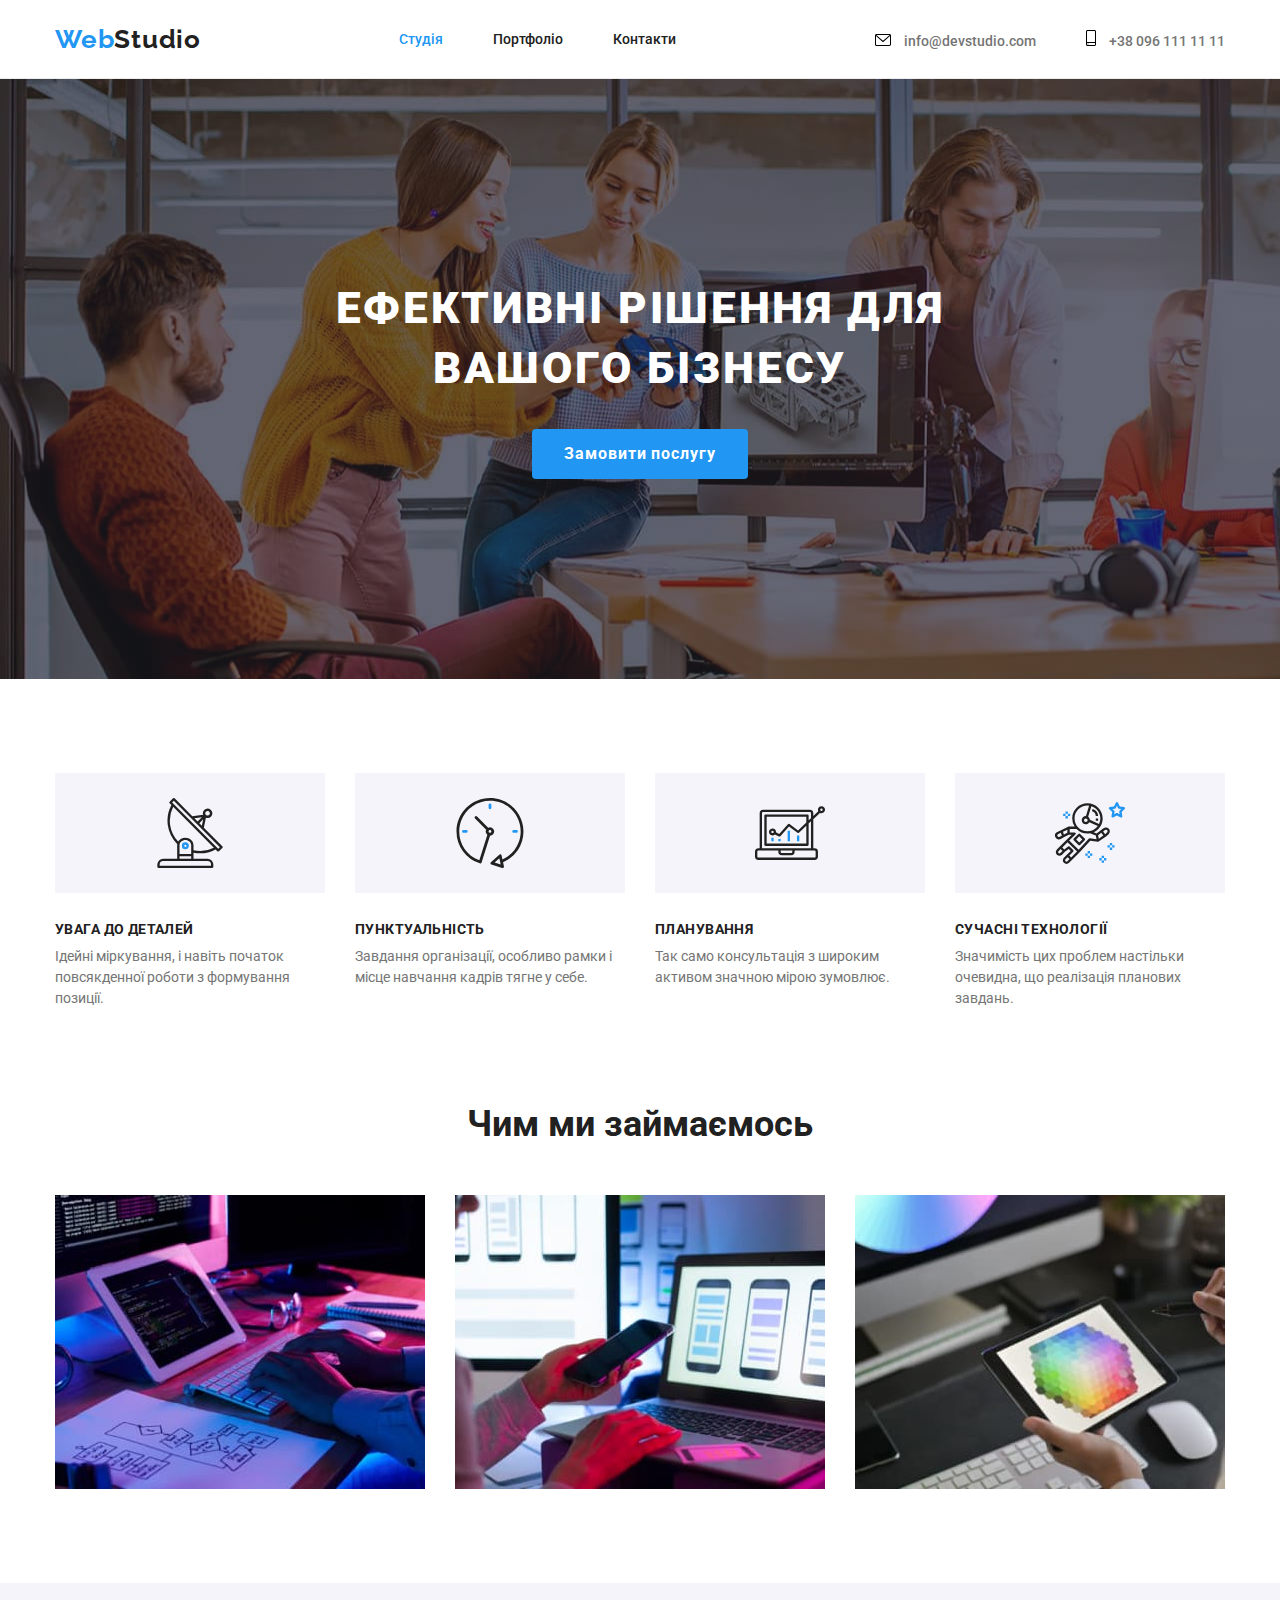
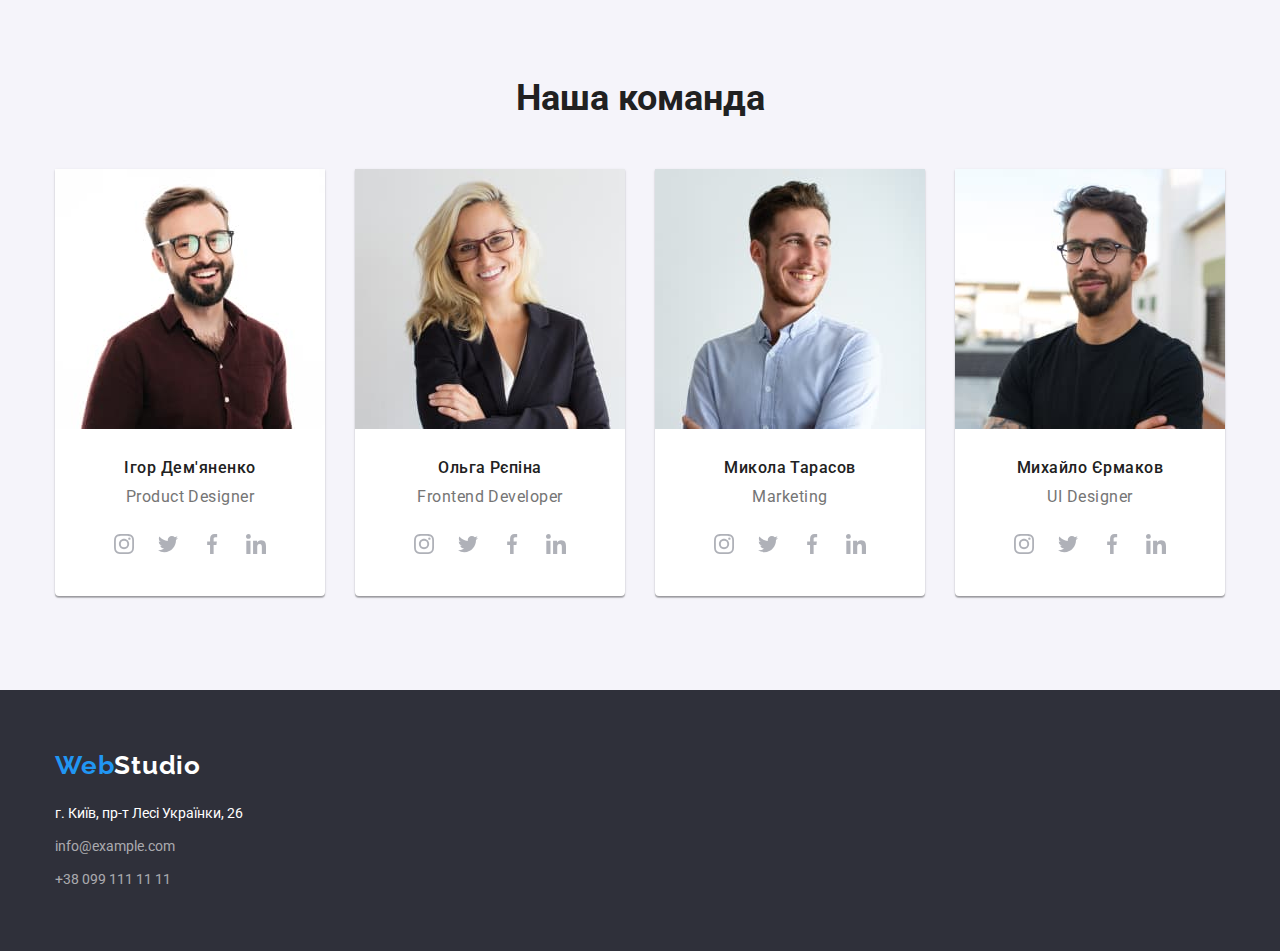
==== index.html @ 7d808820 "Done almost 75%" ====
<!DOCTYPE html>
<html lang="uk">
  <head>
    <meta charset="UTF-8" />
    <meta http-equiv="X-UA-Compatible" content="IE=edge" />
    <meta name="viewport" content="width=device-width, initial-scale=1.0" />
    <title>Студія</title>
    <link
      href="https://fonts.googleapis.com/css2?family=Raleway:wght@700&family=Roboto:wght@400;500;700;900&display=swap"
      rel="stylesheet"
    />
    <link rel="stylesheet" href="./css/modern-normalize.css" />
    <link rel="stylesheet" href="./css/style.css" />
  </head>
  <body>
    <!-- HEADER -->
    <header>
      <div class="container header">
        <a href="./index.html" class="header-logo"><span>Web</span>Studio</a>
        <nav>
          <ul class="header-list">
            <li class="header-item">
              <a href="./index.html" class="header-link current">Студія</a>
            </li>
            <li class="header-item">
              <a href="./portfolio.html" class="header-link special"
                >Портфоліо</a
              >
            </li>
            <li class="header-item">
              <a href="#" class="header-link">Контакти</a>
            </li>
          </ul>
        </nav>
        <ul class="header-list">
          <li class="header-item">
            <a href="mailto:info@devstudio.com" class="header-contact special">
              <svg
                class="header-icon"
                viewBox="0 0 43 32"
                weight="16"
                height="12"
              >
                <path
                  d="M38.667 0H4C1.794 0 0 1.794 0 4v24c0 2.206 1.794 4 4 4h34.667c2.206 0 4-1.794 4-4V4c0-2.206-1.794-4-4-4zm0 2.667c.181 0 .353.038.511.103L21.334 18.236 3.49 2.77a1.32 1.32 0 0 1 .511-.103h34.667zm0 26.666H4A1.334 1.334 0 0 1 2.667 28V5.587L20.46 21.008a1.335 1.335 0 0 0 1.748 0L40.001 5.587V28c0 .736-.598 1.333-1.333 1.333z"
                />
              </svg>
              info@devstudio.com</a
            >
          </li>
          <li class="header-item">
            <a href="tel:+380961111111" class="header-contact">
              <svg
                class="header-icon"
                viewBox="0 0 20 32"
                wiight="10"
                height="16"
              >
                <path
                  d="M17 0H3C1.346 0 0 1.346 0 3v26c0 1.654 1.346 3 3 3h14c1.654 0 3-1.346 3-3V3c0-1.654-1.346-3-3-3zM3 2h14a1 1 0 0 1 1 1v21H2V3a1 1 0 0 1 1-1zm14 28H3a1 1 0 0 1-1-1v-3h16v3a1 1 0 0 1-1 1z"
                />
                <path
                  d="M4.707 27.478c.391.365.391.956 0 1.321s-1.024.365-1.414 0c-.391-.365-.391-.956 0-1.321s1.024-.365 1.414 0z"
                />
              </svg>
              +38 096 111 11 11</a
            >
          </li>
        </ul>
      </div>
    </header>
    <!-- BEGIN MAIN -->
    <main>
      <!-- FIRST SECTION -->
      <section class="hero section">
        <div class="container hero-container">
          <h1 class="hero-title">Ефективні рішення для вашого бізнесу</h1>
          <button type="button" class="hero-btn">Замовити послугу</button>
        </div>
      </section>
      <!-- SECOND SECTION -->
      <section class="content section">
        <div class="container">
          <h2 class="visually-hidden">Переваги</h2>
          <ul class="content-list">
            <li class="content-item">
              <div class="icon-container">
                <svg class="icon-antenna" width="70" height="70">
                  <use href="./images/icons.svg#icon-antenna-1"></use>
                </svg>
              </div>
              <h3 class="item-title">Увага до деталей</h3>
              <p class="item-text">
                Ідейні міркування, і навіть початок повсякденної роботи з
                формування позиції.
              </p>
            </li>
            <li class="content-item other">
              <div class="icon-container">
                <svg class="icon-clock" width="70" height="70">
                  <use href="./images/icons.svg#icon-clock-1"></use>
                </svg>
              </div>
              <h3 class="item-title">Пунктуальність</h3>
              <p class="item-text">
                Завдання організації, особливо рамки і місце навчання кадрів
                тягне у себе.
              </p>
            </li>
            <li class="content-item another">
              <div class="icon-container">
                <svg class="icon-diagram" width="70" height="70">
                  <use href="./images/icons.svg#icon-diagram-1"></use>
                </svg>
              </div>
              <h3 class="item-title">Планування</h3>
              <p class="item-text">
                Так само консультація з широким активом значною мірою зумовлює.
              </p>
            </li>
            <li class="content-item">
              <div class="icon-container">
                <svg class="icon-astronaut" width="70" height="70">
                  <use href="./images/icons.svg#icon-astronaut-1"></use>
                </svg>
              </div>
              <h3 class="item-title">Сучасні технології</h3>
              <p class="item-text">
                Значимість цих проблем настільки очевидна, що реалізація
                планових завдань.
              </p>
            </li>
          </ul>
        </div>
      </section>
      <!-- THIRD SECTION -->
      <section class="holder section">
        <div class="container">
          <h2 class="holder-caption">Чим ми займаємось</h2>
          <ul class="holder-list">
            <li class="holder-item">
              <img
                src="./images/develop.jpg"
                alt="Розробка"
                width="370"
                height="294"
              />
            </li>
            <li class="holder-item">
              <img
                src="./images/marketing.jpg"
                alt="Маркетинг"
                width="370"
                height="294"
              />
            </li>
            <li class="holder-item">
              <img
                src="./images/design.jpg"
                alt="Дизайн"
                width="370"
                height="294"
              />
            </li>
          </ul>
        </div>
      </section>
      <!-- FOURTH SECTION -->
      <section class="box section">
        <div class="container">
          <h2 class="box-headline">Наша команда</h2>
          <ul class="box-list">
            <li class="box-item">
              <img
                src="./images/first-employee.jpg"
                alt="Працівник"
                width="270"
              />
              <h3 class="box-title">Ігор Дем'яненко</h3>
              <p class="box-text">Product Designer</p>
              <ul class="network-links-list">
                <li class="network-link-item"><a href="" class="network-link">
                  <svg class="network" width="20" height="20">
                    <use href="./images/icons.svg#icon-instagram-2"></use>
                  </svg>
                </a></li>
                <li class="network-link-item"><a href="" class="network-link">
                  <svg class="network" width="20" height="20">
                    <use href="./images/icons.svg#icon-twitter-1"></use>
                  </svg>
                </a></li>
                <li class="network-link-item"><a href="" class="network-link">
                  <svg class="network" width="20" height="20">
                    <use href="./images/icons.svg#icon-facebook-1"></use>
                  </svg>
                </a></li>
                <li class="network-link-item"><a href="" class="network-link">
                  <svg class="network" width="20" height="20">
                    <use href="./images/icons.svg#icon-linkedin-1"></use>
                  </svg>
                </a></li>
              </ul>
            </li>
            <li class="box-item">
              <img
                src="./images/second-employee.jpg"
                alt="Працівник"
                width="270"
              />
              <h3 class="box-title">Ольга Рєпіна</h3>
              <p class="box-text">Frontend Developer</p>
              <ul class="network-links-list">
                <li class="network-link-item"><a href="" class="network-link">
                  <svg class="network" width="20" height="20">
                    <use href="./images/icons.svg#icon-instagram-2"></use>
                  </svg>
                </a></li>
                <li class="network-link-item"><a href="" class="network-link">
                  <svg class="network" width="20" height="20">
                    <use href="./images/icons.svg#icon-twitter-1"></use>
                  </svg>
                </a></li>
                <li class="network-link-item"><a href="" class="network-link">
                  <svg class="network" width="20" height="20">
                    <use href="./images/icons.svg#icon-facebook-1"></use>
                  </svg>
                </a></li>
                <li class="network-link-item"><a href="" class="network-link">
                  <svg class="network" width="20" height="20">
                    <use href="./images/icons.svg#icon-linkedin-1"></use>
                  </svg>
                </a></li>
              </ul>
            </li>
            <li class="box-item">
              <img
                src="./images/third-employee.jpg"
                alt="Працівник"
                width="270"
              />
              <h3 class="box-title">Микола Тарасов</h3>
              <p class="box-text">Marketing</p>
              <ul class="network-links-list">
                <li class="network-link-item"><a href="" class="network-link">
                  <svg class="network" width="20" height="20">
                    <use href="./images/icons.svg#icon-instagram-2"></use>
                  </svg>
                </a></li>
                <li class="network-link-item"><a href="" class="network-link">
                  <svg class="network" width="20" height="20">
                    <use href="./images/icons.svg#icon-twitter-1"></use>
                  </svg>
                </a></li>
                <li class="network-link-item"><a href="" class="network-link">
                  <svg class="network" width="20" height="20">
                    <use href="./images/icons.svg#icon-facebook-1"></use>
                  </svg>
                </a></li>
                <li class="network-link-item"><a href="" class="network-link">
                  <svg class="network" width="20" height="20">
                    <use href="./images/icons.svg#icon-linkedin-1"></use>
                  </svg>
                </a></li>
              </ul>
            </li>
            <li class="box-item">
              <img
                src="./images/fourth-employee.jpg"
                alt="Працівник"
                width="270"
              />
              <h3 class="box-title">Михайло Єрмаков</h3>
              <p class="box-text">UI Designer</p>
              <ul class="network-links-list">
                <li class="network-link-item"><a href="" class="network-link">
                  <svg class="network" width="20" height="20">
                    <use href="./images/icons.svg#icon-instagram-2"></use>
                  </svg>
                </a></li>
                <li class="network-link-item"><a href="" class="network-link">
                  <svg class="network" width="20" height="20">
                    <use href="./images/icons.svg#icon-twitter-1"></use>
                  </svg>
                </a></li>
                <li class="network-link-item"><a href="" class="network-link">
                  <svg class="network" width="20" height="20">
                    <use href="./images/icons.svg#icon-facebook-1"></use>
                  </svg>
                </a></li>
                <li class="network-link-item"><a href="" class="network-link">
                  <svg class="network" width="20" height="20">
                    <use href="./images/icons.svg#icon-linkedin-1"></use>
                  </svg>
                </a></li>
              </ul>
            </li>
          </ul>
        </div>
      </section>
      <!-- END MAIN -->
    </main>
    <!-- BEGIN FOOTER -->
    <footer class="footer">
      <div class="container">
        <a href="./index.html" class="footer-logo"><span>Web</span>Studio</a>
        <address class="address">
          <ul class="footer-list">
            <li class="footer-item">
              <a
                href="https://www.google.com/maps/place/%D0%B1%D1%83%D0%BB%D1%8C%D0%B2%D0%B0%D1%80+%D0%9B%D0%B5%D1%81%D1%96+%D0%A3%D0%BA%D1%80%D0%B0%D1%97%D0%BD%D0%BA%D0%B8,+26,+%D0%9A%D0%B8%D1%97%D0%B2,+%D0%A3%D0%BA%D1%80%D0%B0%D1%97%D0%BD%D0%B0,+02000/data=!4m2!3m1!1s0x40d4cf0e033ecbe9:0x57a4dffefec77da0?sa=X&ved=2ahUKEwjnmKaF4vr4AhWhmIsKHePqBRAQ8gF6BAgGEAE"
                target="_blank"
                class="footer-link inner"
              >
                г. Київ, пр-т Лесі Українки, 26</a
              >
            </li>
            <li class="footer-item">
              <a href="mailto:info@example.com" class="footer-link"
                >info@example.com
              </a>
            </li>
            <li class="footer-item">
              <a href="tel:+380991111111" class="footer-link"
                >+38 099 111 11 11
              </a>
            </li>
          </ul>
        </address>
      </div>
    </footer>
    <!-- END FOOTER -->
  </body>
</html>
---- css/style.css ----
:root{
    --brand-color: #212121;
    --basic-color: #FFFFFF;
    --background-color: #2F303A;
    --secondaryBg-color: #F5F4FA;
    --effect-text-color: #2196F3;
    --hover-button:#188CE8;
    --secondaryText-color: #757575;
    --footer-text-color: rgba(255,255,255,0.6);
    --font-family-ral:'Raleway', sans-serif; 
    --font-family-rob:'Roboto', sans-serif;
    --basic-border-color: #ECECEC;
    --border-color: #EEEEEE;
    --icons-color: #AFB1B8;
}
body{
    height: 100%;
    font-family: var(--font-family-rob);
    background-color: var(--basic-color);
    color: var(--brand-color);
}
ul{
    margin: 0;
    padding: 0;
}
h1,
h2,
h3,
p{
    margin: 0;
    padding: 0;
}
img{
    display: block;
    max-width: 100%;
    height: auto;
}
.section{
    width: 100%;
    padding: 94px 0;
}
::selection{
    color: var(--basic-color);
    background-color: var(--brand-color);
}
.container{
    width: 100%;
    max-width: 1200px;
    margin: 0 auto;
    padding: 0 15px;
}
/* HEADER */
header{
    border-bottom: 1px solid var(--basic-border-color);
}
.header{
    display: flex;
    align-items: center;
    justify-content: space-between;
}
.header-logo{
    font-family: var(--font-family-ral);
    font-weight: 700;
    font-size: 26px;
    letter-spacing: 0.03em;
    line-height: 1.17;
    text-decoration: none;
    color: var(--brand-color);
}
span{
    color: var(--effect-text-color);
}
.header-list{
    display: flex;
    align-items: baseline;
}
.header-item{
    list-style: none;
    display: flex;
    align-self: baseline;
}
.header-item:not(:last-child){
    margin-right: 50px;
}

.header-link{
    display: inline-block;
    padding: 31px 0;
    color: var(--brand-color);
    text-decoration:none;
    font-weight: 500;
    font-size: 14px;
    line-height: 1.17;
}
.header-link.current{
    color: var(--effect-text-color);
}
.header-contact{
    color: var(--secondaryText-color);
    text-decoration:none;
    font-weight: 500;
    font-size: 14px;
    line-height: 1.17;
}
.header-link:hover,
.header-link:focus,
.header-contact:hover,
.header-contact:focus{
    color: var(--effect-text-color);
}
.header-icon{
    margin-right: 10px;
}
.header-contact:hover,
.header-contact:focus .header-icon{
    fill: var(--effect-text-color);
}
/* FIRST SECTION */
.hero{
    background-image: linear-gradient(to right,
    rgba(47, 48, 58, 0.4),
    rgba(47, 48, 58, 0.4)),
    url(../images/Img\ \(1\).jpg);
    padding: 200px 0 200px;
    background-color: var(--background-color);
    text-align: center;
}
.hero-container{
    display: flex;
    flex-direction: column;
    justify-content: center;
    align-items: center;
}
.hero-title{
    margin-bottom: 30px;
    max-width: 696px;
    font-weight: 900;
    font-size: 44px;
    color: var(--basic-color);
    letter-spacing: 0.06em;
    line-height: 1.36;
    text-transform: uppercase;
}
.hero-btn{
    padding: 10px 32px;
    font-family: inherit;
    font-weight: 700;
    font-size: 16px;
    color: var(--basic-color);
    letter-spacing: 0.06em;
    line-height: 1.87;
    cursor: pointer;
    text-align:center;
    background-color: var(--effect-text-color);
    border-radius: 4px;
    border:none;
}
.hero-btn:hover,
.hero-btn:focus{
    background-color: var(--hover-button);
}
/* SECOND SECTION */
.visually-hidden {
    position: absolute;
      white-space: nowrap;
      width: 1px;
      height: 1px;
      overflow: hidden;
      border: 0;
      padding: 0;
      clip: rect(0 0 0 0);
      clip-path: inset(50%);
      margin: -1px;
  }
.content-list{
    display: flex;
    justify-content: center;
  }
.content-item{
    max-width: 270px;
    list-style: none;
}
.content-item:not(:last-child){
    margin-right: 30px;
}
/* .content-item::before{
    height: 120px;
    width: 270px;
    content: "";
    display: block;
    background-color: var(--secondaryBg-color);
    margin-bottom: 30px;

} */
.icon-container{
    height: 120px;
    width: 270px;
    content: "";
    display: block;
    background-color: var(--secondaryBg-color);
    margin-bottom: 30px;
    display: flex;
    align-items: center;
    justify-content: center;
}
.item-title{
    text-transform: uppercase;
    margin-bottom: 10px;
    font-size: 14px;
    line-height: 0.91;
    letter-spacing: 0.03em;
}
.item-text{
    width: 270px;
    font-size: 14px;
    color: var(--secondaryText-color);
    line-height: 1.5;
}
/* THIRD SECTION */
.holder{
    padding: 0 0 94px 0;
    text-align: center;
}
.holder-caption{
    margin-bottom: 50px;
    font-size: 36px;
    line-height:1.1719;
}
.holder-list{
    display: flex;
}
.holder-item{
    list-style: none;
}
.holder-item:not(:last-child){
    margin-right: 30px;
}
/* FOURTH SECTION */
.box{
    text-align: center;
    background-color: var(--secondaryBg-color);
}
.box-headline{
    margin-bottom: 50px;
    font-size: 36px;
    line-height: 1.1719;
}
.box-list{
    display: flex;
}
.box-item{
    list-style: none;
    background-color: var(--basic-color);
    border-radius: 0px 0px 4px 4px;
    box-shadow: 0px 1px 3px rgba(0, 0, 0, 0.12), 0px 1px 1px rgba(0, 0, 0, 0.14), 0px 2px 1px rgba(0, 0, 0, 0.2);
}
.box-item:not(:last-child){
    margin-right: 30px;
}
.box-item > img{
    margin-bottom: 30px;
}
.box-title{
    margin-bottom: 10px;
    color: var(--brand-color);
    font-weight: 500;
    font-size: 16px;
    line-height: 1.17;
    letter-spacing: 0.03em;
}
.box-text{
    margin-bottom: 16px;
    color: var(--secondaryText-color);
    font-size: 16px;
    line-height: 1.17;
    letter-spacing: 0.03em;
}
.network-links-list{
    display: flex;
    justify-content: center;
    list-style: none;
}
.network-link{
    width: 44px;
    height: 44px;
    display: flex;
    justify-content: center;
    align-items: center;
    border-radius: 50%;
    margin-bottom: 30px;
}
.network-link:not(:last-child){
    margin-right: 10px;
}
.network{
    fill: var(--icons-color);
}
/* .social:hover{
    fill: var(--basic-color);
} */
.network-link:hover,
.network-link:focus{
    background-color: var(--effect-text-color);
}
.network-link:hover .network{
    fill: var(--basic-color);
}
.network-link:focus .network{
    fill: var(--basic-color);
}
/* FOOTER */
.footer{
    width: 100%;
    padding: 60px 0;
    background-color: var(--background-color);
}
.address{
    font-style: normal;
}
.footer-logo{
    display: inline-block;
    margin-bottom: 20px;
    font-family: var(--font-family-ral);
    font-weight: 700;
    font-size: 26px;
    line-height: 1.17;
    letter-spacing: 0.03em;
    text-decoration: none;
    color: var(--basic-color);
}
.footer-item{
    list-style: none;
}
.footer-item:not(:last-child){
    margin-bottom: 9px;
}
.footer-link{
    display: inline-block;
    font-size: 14px;
    line-height: 1.7144;
    text-decoration: none;
    color: var(--footer-text-color);
}
.inner{
    color: var(--basic-color);
}
.footer-link:hover,
.footer-link:focus,
.inner:hover,
.inner:focus{
    color: var(--effect-text-color);
}
/* PORTFOLIO FIRST SECTION */
.headline{
    display: none;
}
.portfolio{
    padding: 94px 0 94px;
}
.buttons-list{
    margin-bottom: 50px;
    display: flex;
    align-items: center;
    justify-content: center;
}
.buttons-item{
    list-style: none;
}
.buttons-item:not(:last-child){
    margin-right: 8px;
}
.btn{
    padding: 6px 22px;
    color: var(--brand-color);
    font-size: 16px;
    font-weight: 500;
    font-family: inherit;
    line-height: 1.62;
    letter-spacing: 0.03em;
    border: none;
    border-radius: 4px;
    cursor: pointer;
    background-color: var(--secondaryBg-color);
}
.btn:active{
    color: var(--basic-color);
    background-color: var(--effect-text-color);
    border-radius: 4px;
    box-shadow: 0px 3px 1px rgba(0, 0, 0, 0.1), 0px 1px 2px rgba(0, 0, 0, 0.8), 0px 2px 2px rgba(0, 0, 0, 0.12);
}
.portfolio-cards{
    display: flex;
    flex-wrap: wrap;
    gap: 30px;
}
.portfolio-item{
    flex-basis: calc((100% - 60px) / 3);
    list-style: none;
    border: 1px solid var(--border-color);
}
.portfolio-img{
    margin-bottom: 20px;
}
.portfolio-title{
    margin-bottom: 4px;
    font-size: 18px;
    line-height: 2;
    letter-spacing: 0.06em;
}
.portfolio-text{
    margin-bottom: 20px;
    color: var(--secondaryText-color);
    font-size: 16px;
    line-height: 1.87;
    letter-spacing: 0.03em;
}
.portfolio-content{
    padding-left: 24px;
}
.portfolio-link{
    text-decoration: none;
    color: var(--brand-color);
}
.portfolio-item:hover,
.portfolio-item:focus{
    box-shadow: 0px 1px 1px rgba(0, 0, 0, 0.12), 0px 4px 4px rgba(0, 0, 0, 0.06), 1px 4px 6px rgba(0, 0, 0, 0.16);
}
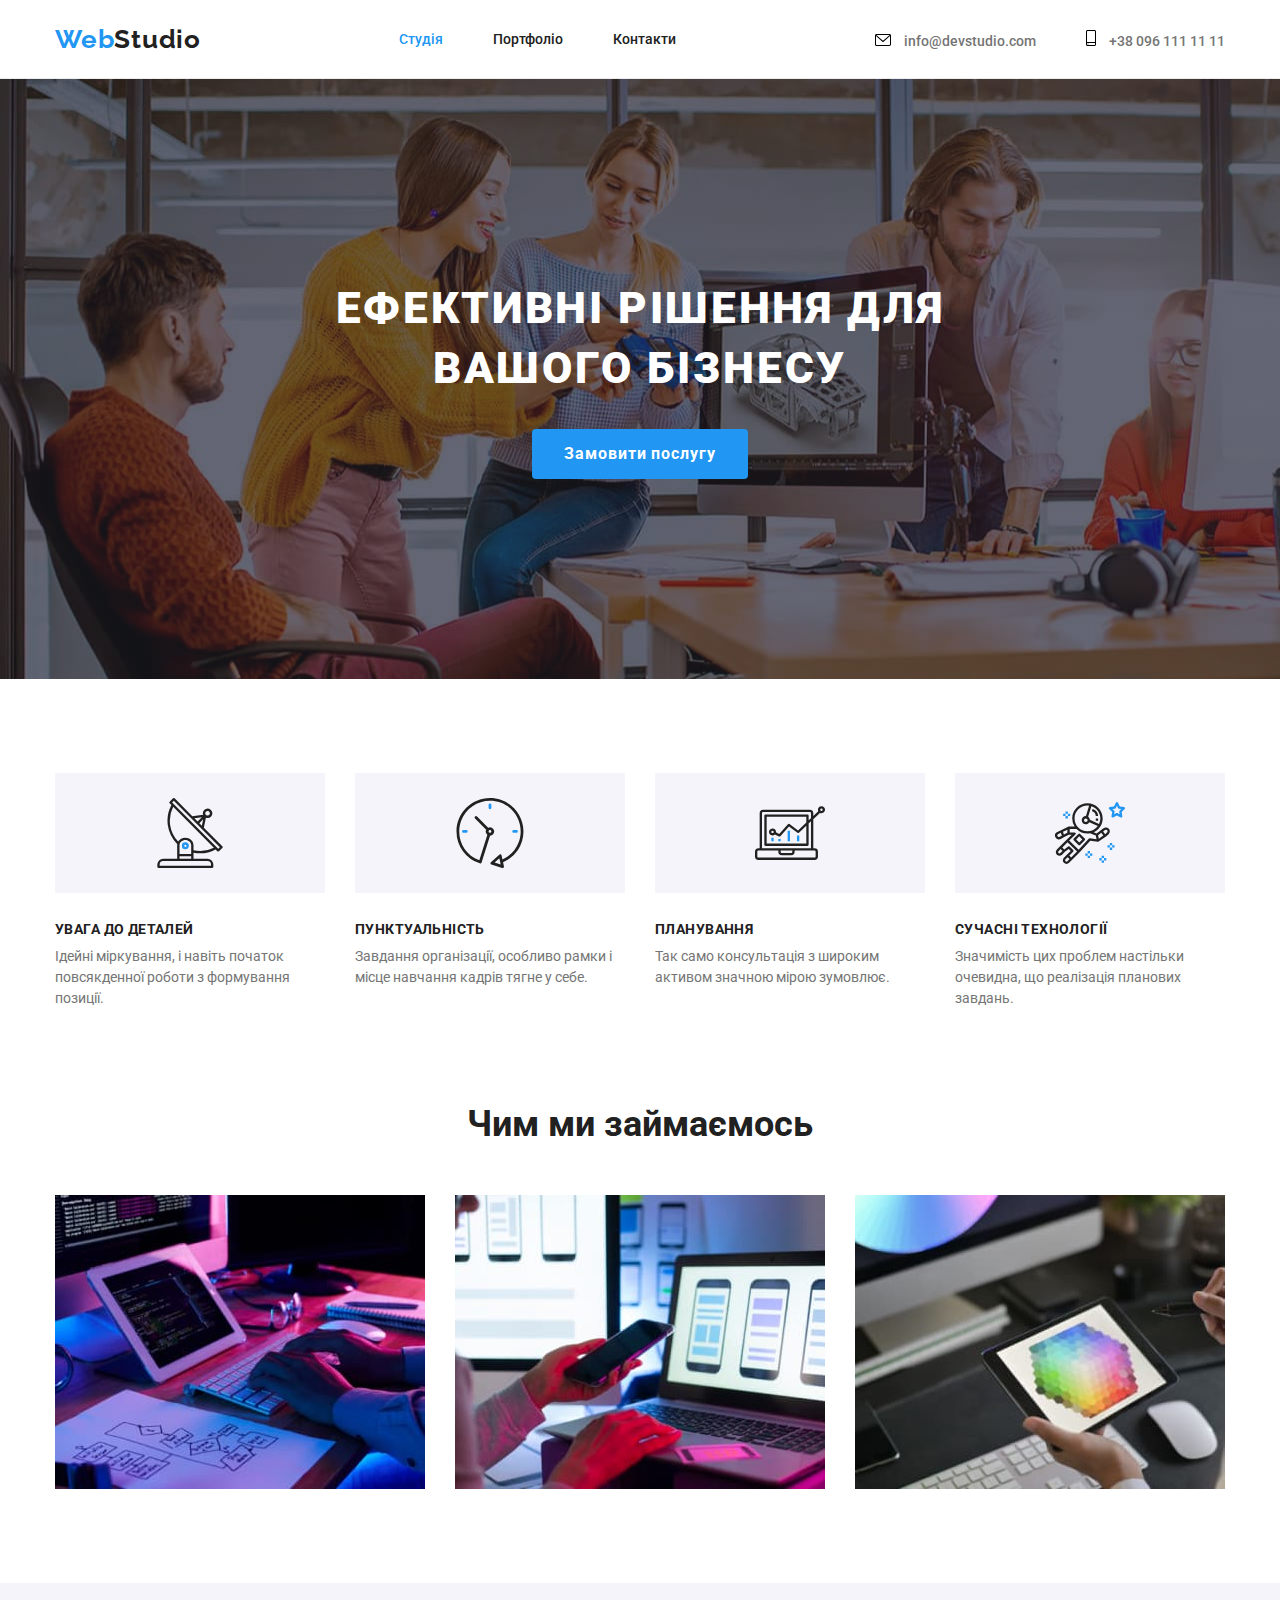
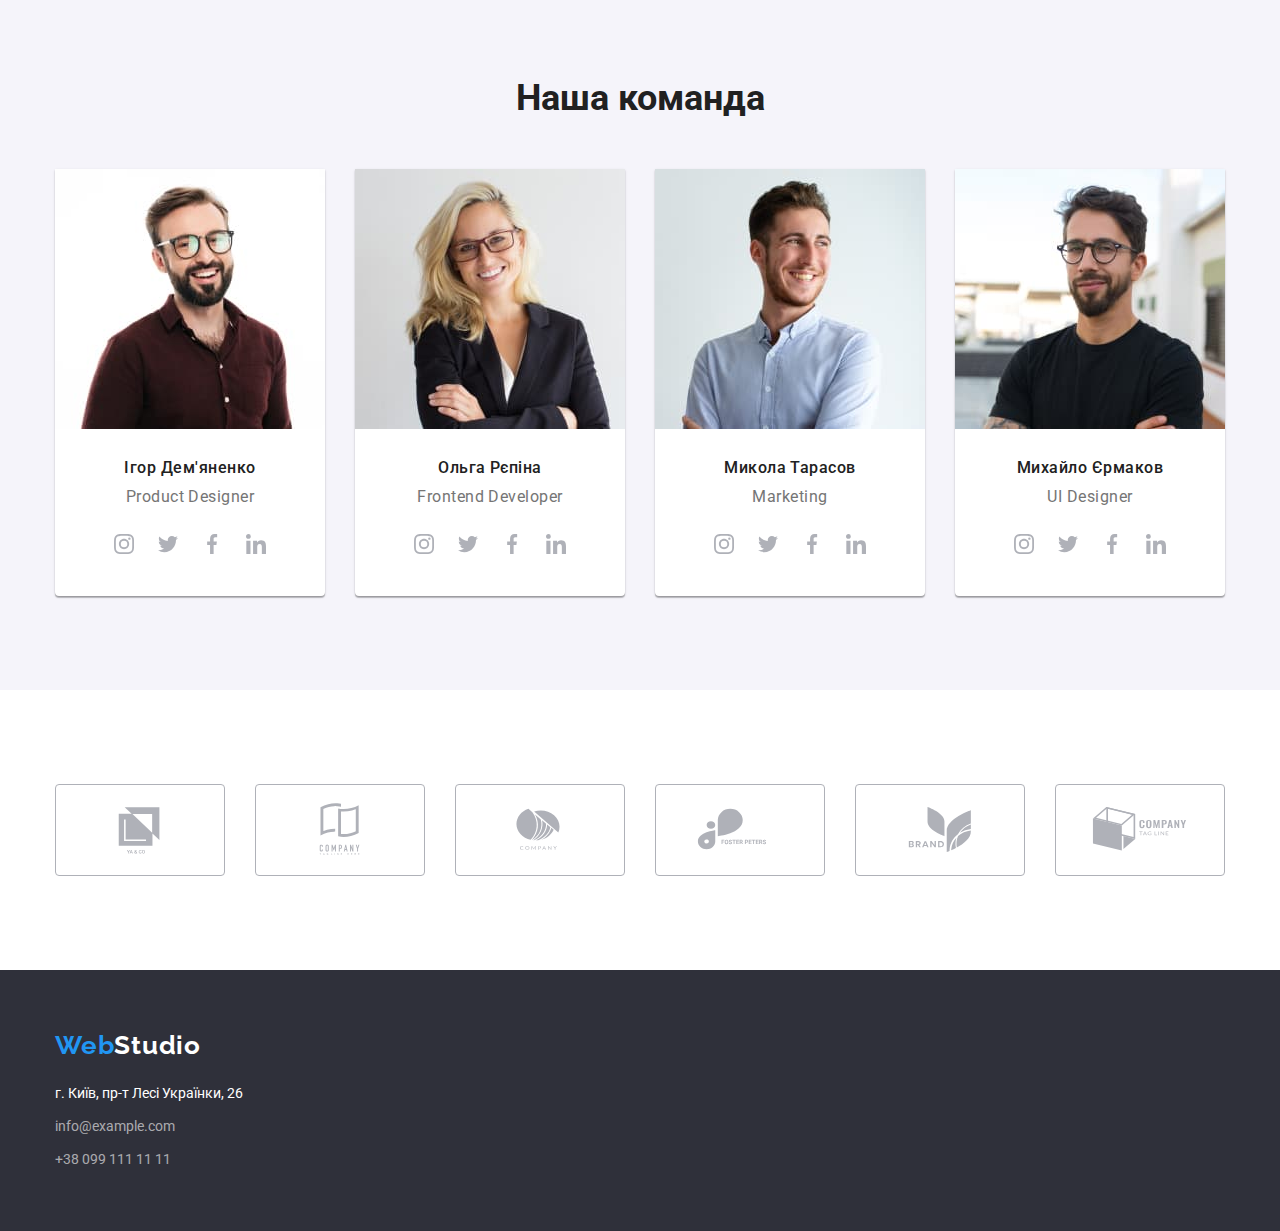
==== commit 9bd7430b: "Added our clients" ====
--- a/index.html
+++ b/index.html
@@ -297,6 +297,42 @@
           </ul>
         </div>
       </section>
+      <section class="clients section">
+        <div class="container">
+          <ul class="clients-list">
+            <li class="clients-item">
+                <svg class="clients-icon" width=" 106" height="60">
+                  <use href="./images/icons.svg#icon-Logo"></use>
+                </svg>
+            </li>
+            <li class="clients-item">
+                <svg class="clients-icon" width=" 106" height="60">
+                  <use href="./images/icons.svg#icon-Logo2"></use>
+                </svg>
+            </li>
+            <li class="clients-item">
+                <svg class="clients-icon" width=" 106" height="60">
+                  <use href="./images/icons.svg#icon-Logo3"></use>
+                </svg>
+            </li>
+            <li class="clients-item">
+                <svg class="clients-icon" width=" 106" height="60">
+                  <use href="./images/icons.svg#icon-Logo4"></use>
+                </svg>
+            </li>
+            <li class="clients-item">
+                <svg class="clients-icon" width=" 106" height="60">
+                  <use href="./images/icons.svg#icon-Logo5"></use>
+                </svg>
+            </li>
+            <li class="clients-item">
+                <svg class="clients-icon" width=" 106" height="60">
+                  <use href="./images/icons.svg#icon-Logo6"></use>
+                </svg>
+            </li>
+          </ul>
+        </div>
+      </section>
       <!-- END MAIN -->
     </main>
     <!-- BEGIN FOOTER -->
@@ -326,6 +362,7 @@
             </li>
           </ul>
         </address>
+
       </div>
     </footer>
     <!-- END FOOTER -->
--- a/css/style.css
+++ b/css/style.css
@@ -308,6 +308,32 @@
 .network-link:focus .network{
     fill: var(--basic-color);
 }
+/* FIVETH SECTION */
+.clients-list{
+    list-style: none;
+    display: flex;
+}
+.clients-item{
+    width: 170px;
+    height: 92px;
+    border: 1px solid var(--icons-color);
+    border-radius: 4px;
+    display: flex;
+    align-items: center;
+    justify-content: center;
+}
+.clients-item:not(:last-child){
+    margin-right: 30px;
+}
+.clients-item:hover{
+    border: 1px solid var(--effect-text-color);
+}
+.clients-item:hover .clients-icon{
+    fill: var(--effect-text-color);
+}
+.clients-icon{
+    fill: var(--icons-color);
+}
 /* FOOTER */
 .footer{
     width: 100%;
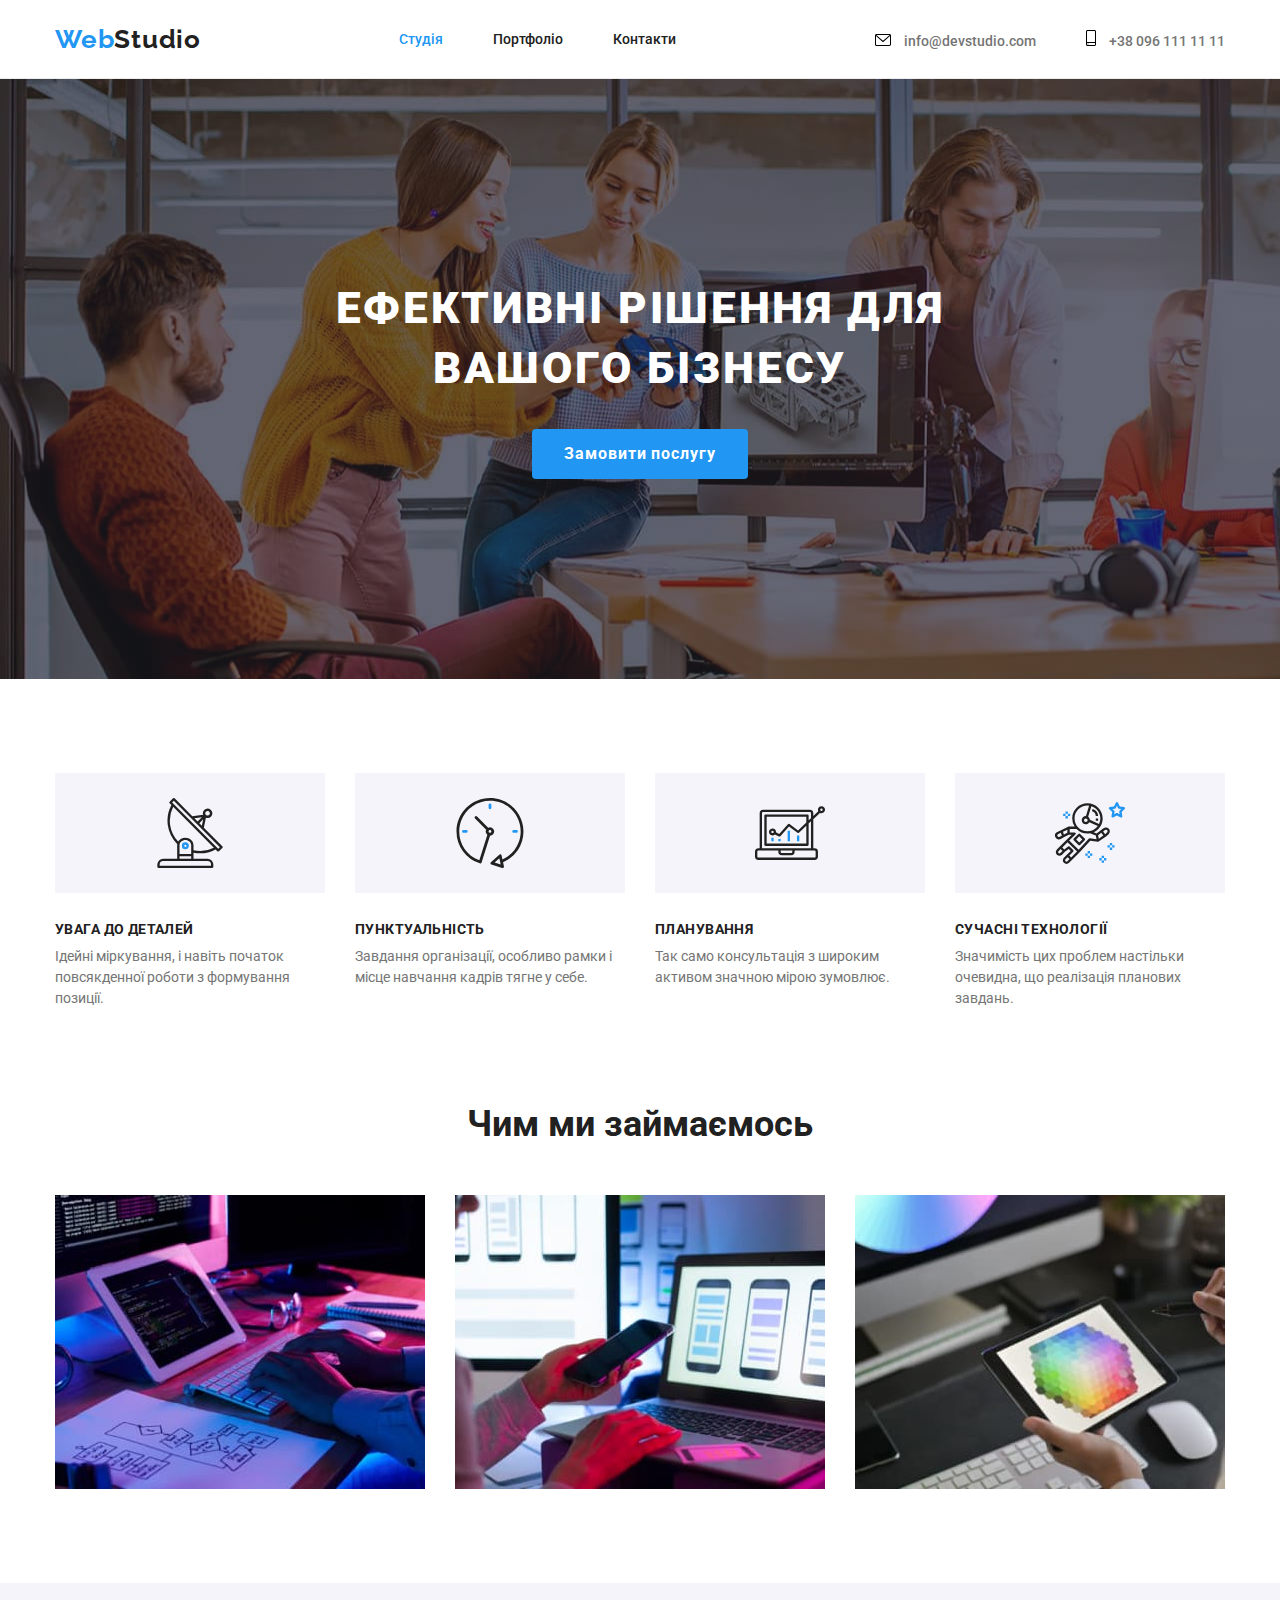
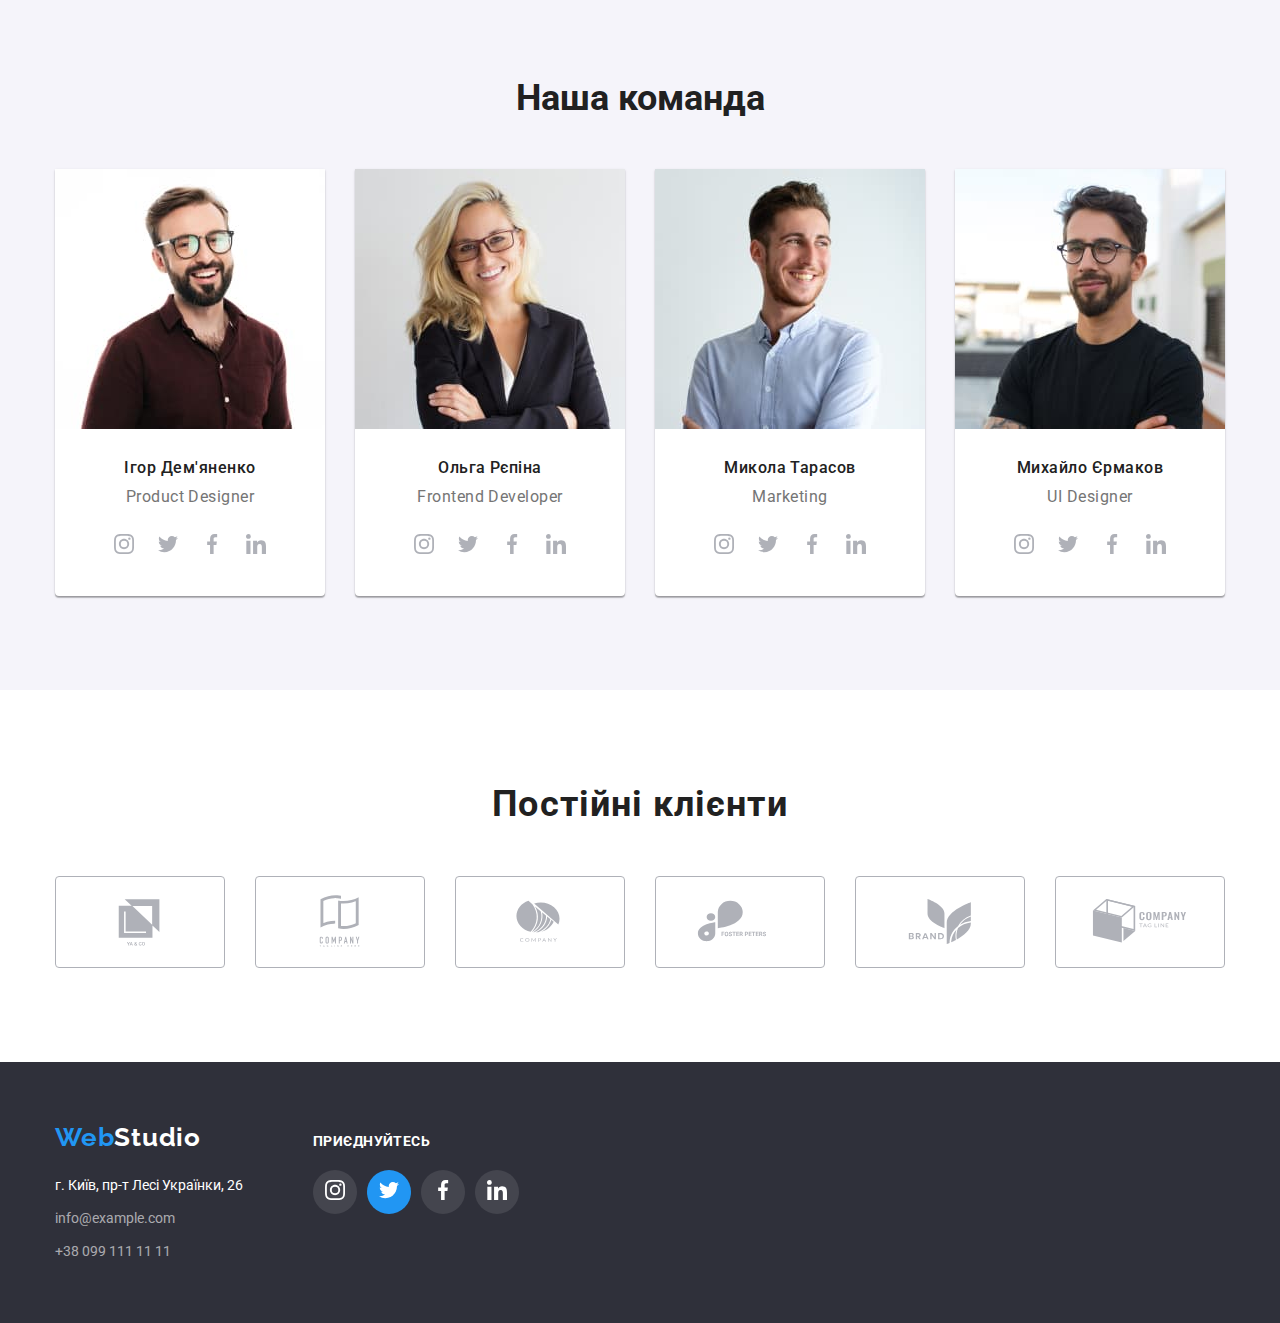
==== commit 645d8f12: "Finished" ====
--- a/index.html
+++ b/index.html
@@ -299,6 +299,7 @@
       </section>
       <section class="clients section">
         <div class="container">
+          <h2 class="clients-section-title">Постійні клієнти</h2>
           <ul class="clients-list">
             <li class="clients-item">
                 <svg class="clients-icon" width=" 106" height="60">
@@ -338,31 +339,67 @@
     <!-- BEGIN FOOTER -->
     <footer class="footer">
       <div class="container">
-        <a href="./index.html" class="footer-logo"><span>Web</span>Studio</a>
-        <address class="address">
-          <ul class="footer-list">
-            <li class="footer-item">
-              <a
-                href="https://www.google.com/maps/place/%D0%B1%D1%83%D0%BB%D1%8C%D0%B2%D0%B0%D1%80+%D0%9B%D0%B5%D1%81%D1%96+%D0%A3%D0%BA%D1%80%D0%B0%D1%97%D0%BD%D0%BA%D0%B8,+26,+%D0%9A%D0%B8%D1%97%D0%B2,+%D0%A3%D0%BA%D1%80%D0%B0%D1%97%D0%BD%D0%B0,+02000/data=!4m2!3m1!1s0x40d4cf0e033ecbe9:0x57a4dffefec77da0?sa=X&ved=2ahUKEwjnmKaF4vr4AhWhmIsKHePqBRAQ8gF6BAgGEAE"
-                target="_blank"
-                class="footer-link inner"
-              >
-                г. Київ, пр-т Лесі Українки, 26</a
-              >
-            </li>
-            <li class="footer-item">
-              <a href="mailto:info@example.com" class="footer-link"
-                >info@example.com
-              </a>
-            </li>
-            <li class="footer-item">
-              <a href="tel:+380991111111" class="footer-link"
-                >+38 099 111 11 11
-              </a>
-            </li>
-          </ul>
-        </address>
-
+        <div class="footer-container">
+          <div class="address-container">
+            <a href="./index.html" class="footer-logo"><span>Web</span>Studio</a>
+            <address class="address">
+              <ul class="footer-list">
+                <li class="footer-item">
+                  <a
+                    href="https://www.google.com/maps/place/%D0%B1%D1%83%D0%BB%D1%8C%D0%B2%D0%B0%D1%80+%D0%9B%D0%B5%D1%81%D1%96+%D0%A3%D0%BA%D1%80%D0%B0%D1%97%D0%BD%D0%BA%D0%B8,+26,+%D0%9A%D0%B8%D1%97%D0%B2,+%D0%A3%D0%BA%D1%80%D0%B0%D1%97%D0%BD%D0%B0,+02000/data=!4m2!3m1!1s0x40d4cf0e033ecbe9:0x57a4dffefec77da0?sa=X&ved=2ahUKEwjnmKaF4vr4AhWhmIsKHePqBRAQ8gF6BAgGEAE"
+                    target="_blank"
+                    class="footer-link inner"
+                  >
+                    г. Київ, пр-т Лесі Українки, 26</a
+                  >
+                </li>
+                <li class="footer-item">
+                  <a href="mailto:info@example.com" class="footer-link"
+                    >info@example.com
+                  </a>
+                </li>
+                <li class="footer-item">
+                  <a href="tel:+380991111111" class="footer-link"
+                    >+38 099 111 11 11
+                  </a>
+                </li>
+              </ul>
+            </address>
+          </div>
+          <div class="network-container">
+            <h3 class="footer-network-title">Приєднуйтесь</h3>
+            <ul class="footer-network-list">
+              <li class="footer-network-link-item">
+                <a href="" class="footer-network-link">
+                  <svg class="footer-network" width="20" height="20">
+                    <use href="./images/icons.svg#icon-instagram-2"></use>
+                  </svg>
+                </a>
+              </li>
+              <li class="footer-network-link-item">
+                <a href="" class="footer-network-link">
+                  <svg class="footer-network" width="20" height="20">
+                    <use href="./images/icons.svg#icon-twitter-1"></use>
+                  </svg>
+                </a>
+              </li>
+              <li class="footer-network-link-item">
+                <a href="" class="footer-network-link">
+                  <svg class="footer-network" width="20" height="20">
+                    <use href="./images/icons.svg#icon-facebook-1"></use>
+                  </svg>
+                </a>
+              </li>
+              <li class="footer-network-link-item">
+                <a href="" class="footer-network-link">
+                  <svg class="footer-network" width="20" height="20">
+                    <use href="./images/icons.svg#icon-linkedin-1"></use>
+                  </svg>
+                </a>
+              </li>
+            </ul>
+          </div>
+        </div>
       </div>
     </footer>
     <!-- END FOOTER -->
--- a/css/style.css
+++ b/css/style.css
@@ -7,6 +7,7 @@
     --hover-button:#188CE8;
     --secondaryText-color: #757575;
     --footer-text-color: rgba(255,255,255,0.6);
+    --footer-icon-elipse: rgba(255,255,255,0.1);
     --font-family-ral:'Raleway', sans-serif; 
     --font-family-rob:'Roboto', sans-serif;
     --basic-border-color: #ECECEC;
@@ -309,6 +310,13 @@
     fill: var(--basic-color);
 }
 /* FIVETH SECTION */
+.clients-section-title{
+    margin-bottom: 50px;
+    font-size: 36px;
+    line-height: 1.16;
+    text-align: center;
+    letter-spacing: 0.03em;
+}
 .clients-list{
     list-style: none;
     display: flex;
@@ -376,6 +384,45 @@
 .inner:focus{
     color: var(--effect-text-color);
 }
+.network-container{
+    margin-top: 12px;
+}
+.footer-network-list{
+    display: flex;
+    list-style: none;
+}
+.footer-network-link-item{
+    width: 44px;
+    height: 44px;
+    background-color: var(--footer-icon-elipse);
+    display: flex;
+    justify-content: center;
+    align-items: center;
+    border-radius: 50%;
+}
+.footer-network-link-item:nth-child(2){
+    background-color: var(--effect-text-color);
+}
+.footer-network-link-item:not(:last-child){
+    margin-right: 10px;
+}
+.footer-network{
+    fill: var(--basic-color);
+}
+.footer-network-title{
+    margin-bottom: 20px;
+    font-size: 14px;
+    line-height: 1.14;
+    letter-spacing: 0.03em;
+    text-transform: uppercase;
+    color: var(--basic-color);
+}
+.address-container{
+    margin-right: 70px;
+}
+.footer-container{
+    display: flex;
+}
 /* PORTFOLIO FIRST SECTION */
 .headline{
     display: none;
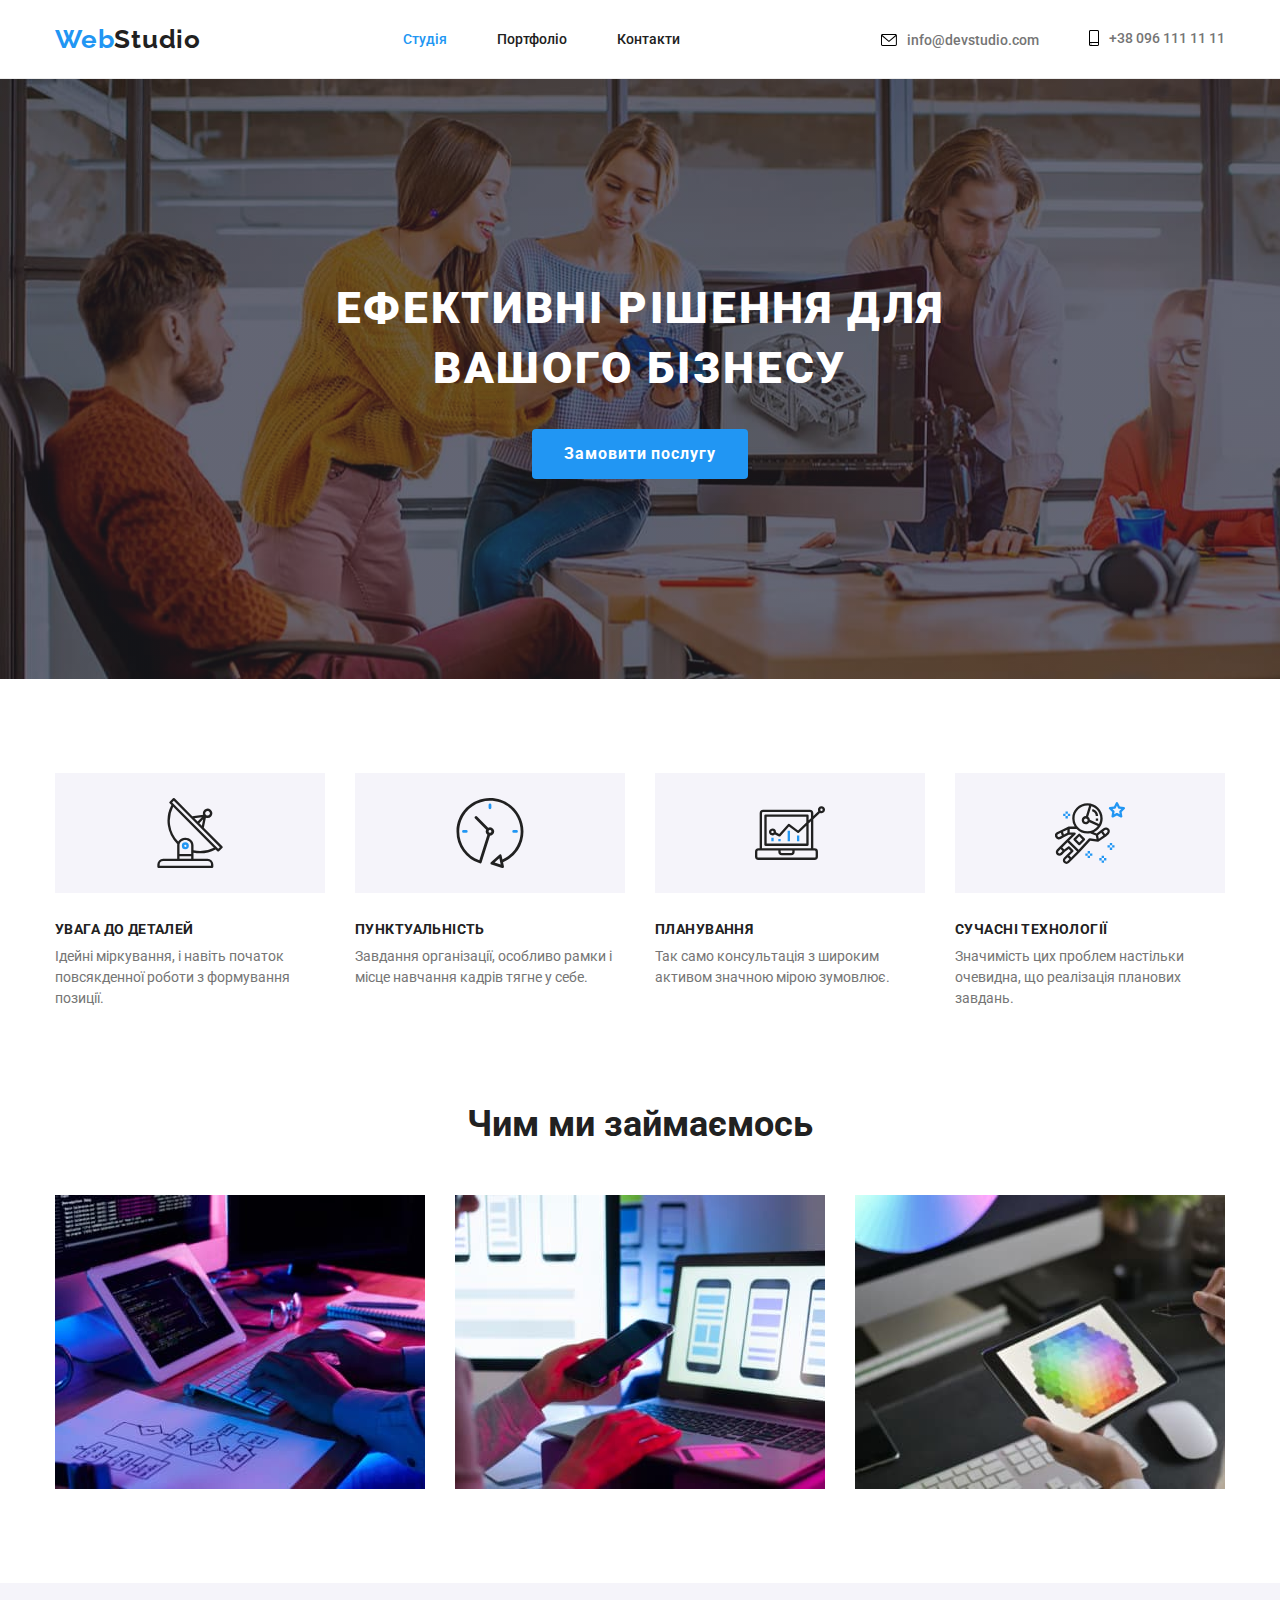
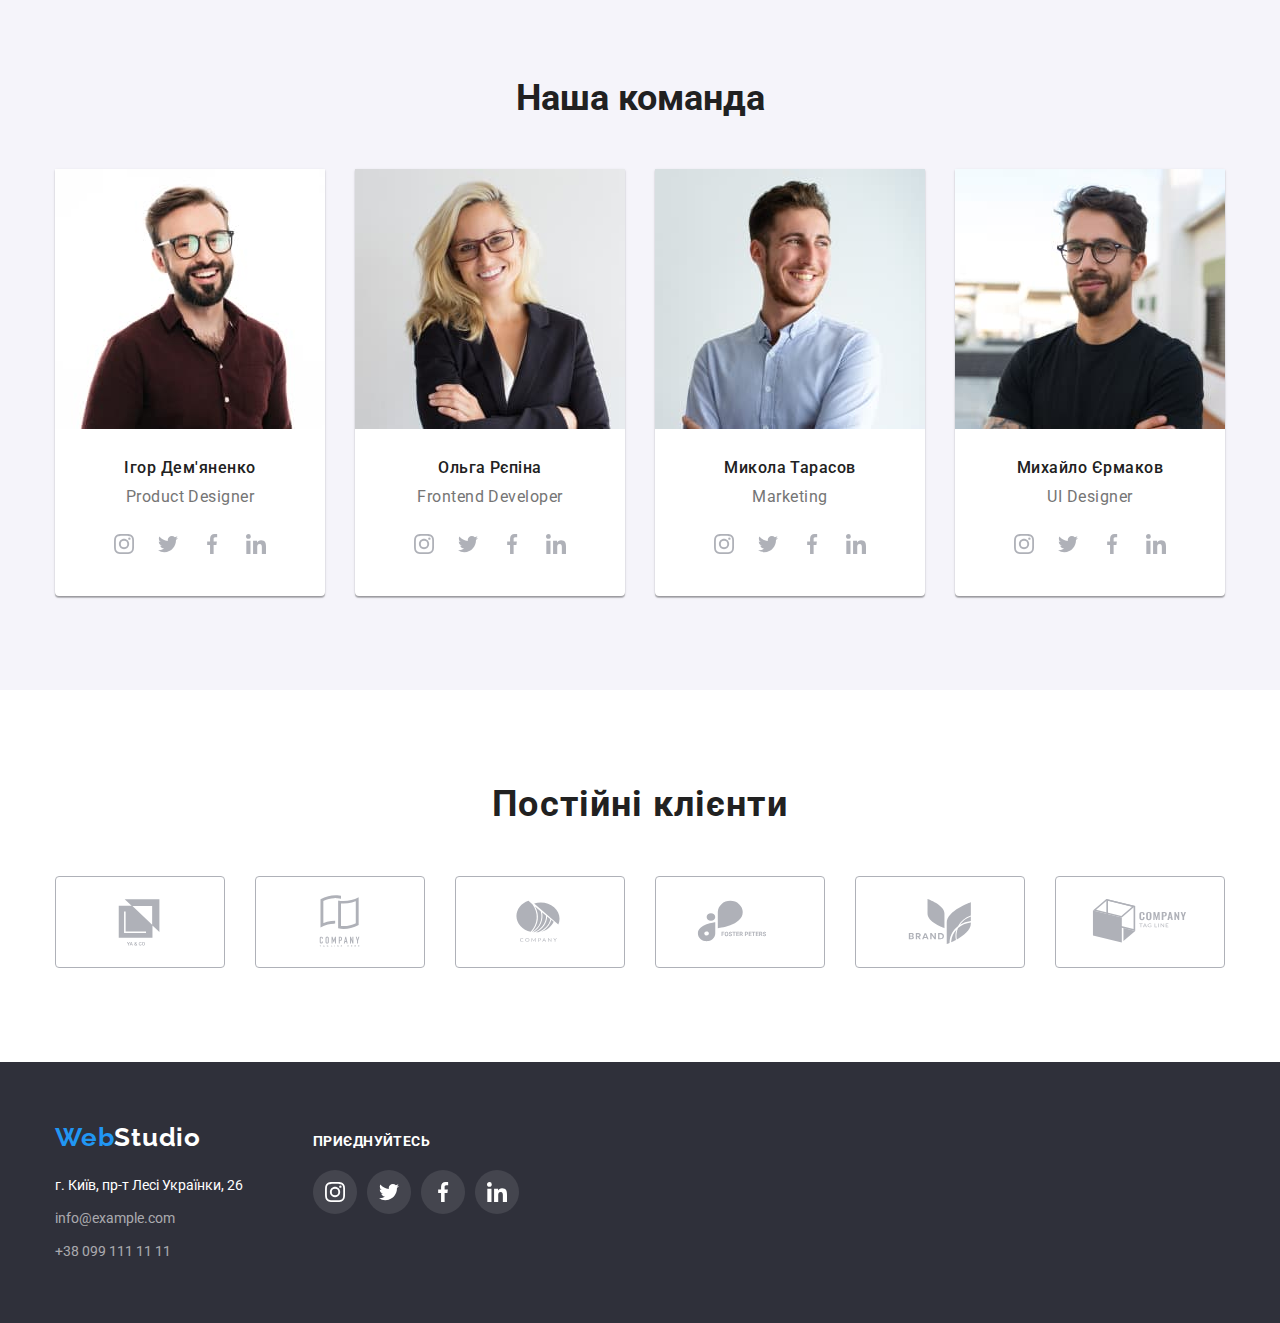
==== commit 231c5dba: "Changes" ====
--- a/index.html
+++ b/index.html
@@ -37,13 +37,9 @@
             <a href="mailto:info@devstudio.com" class="header-contact special">
               <svg
                 class="header-icon"
-                viewBox="0 0 43 32"
-                weight="16"
-                height="12"
-              >
-                <path
-                  d="M38.667 0H4C1.794 0 0 1.794 0 4v24c0 2.206 1.794 4 4 4h34.667c2.206 0 4-1.794 4-4V4c0-2.206-1.794-4-4-4zm0 2.667c.181 0 .353.038.511.103L21.334 18.236 3.49 2.77a1.32 1.32 0 0 1 .511-.103h34.667zm0 26.666H4A1.334 1.334 0 0 1 2.667 28V5.587L20.46 21.008a1.335 1.335 0 0 0 1.748 0L40.001 5.587V28c0 .736-.598 1.333-1.333 1.333z"
-                />
+                width="16"
+                height="12">
+                <use href="./images/icons.svg#icon-envelope"></use>
               </svg>
               info@devstudio.com</a
             >
@@ -52,16 +48,10 @@
             <a href="tel:+380961111111" class="header-contact">
               <svg
                 class="header-icon"
-                viewBox="0 0 20 32"
-                wiight="10"
+                width="10"
                 height="16"
               >
-                <path
-                  d="M17 0H3C1.346 0 0 1.346 0 3v26c0 1.654 1.346 3 3 3h14c1.654 0 3-1.346 3-3V3c0-1.654-1.346-3-3-3zM3 2h14a1 1 0 0 1 1 1v21H2V3a1 1 0 0 1 1-1zm14 28H3a1 1 0 0 1-1-1v-3h16v3a1 1 0 0 1-1 1z"
-                />
-                <path
-                  d="M4.707 27.478c.391.365.391.956 0 1.321s-1.024.365-1.414 0c-.391-.365-.391-.956 0-1.321s1.024-.365 1.414 0z"
-                />
+              <use href="./images/icons.svg#icon-smartphone"></use>
               </svg>
               +38 096 111 11 11</a
             >
--- a/css/style.css
+++ b/css/style.css
@@ -102,6 +102,8 @@
     font-weight: 500;
     font-size: 14px;
     line-height: 1.17;
+    display: flex;
+    align-items: center;
 }
 .header-link:hover,
 .header-link:focus,
@@ -391,7 +393,7 @@
     display: flex;
     list-style: none;
 }
-.footer-network-link-item{
+.footer-network-link{
     width: 44px;
     height: 44px;
     background-color: var(--footer-icon-elipse);
@@ -400,7 +402,8 @@
     align-items: center;
     border-radius: 50%;
 }
-.footer-network-link-item:nth-child(2){
+.footer-network-link:hover,
+.footer-network-link:focus{
     background-color: var(--effect-text-color);
 }
 .footer-network-link-item:not(:last-child){
